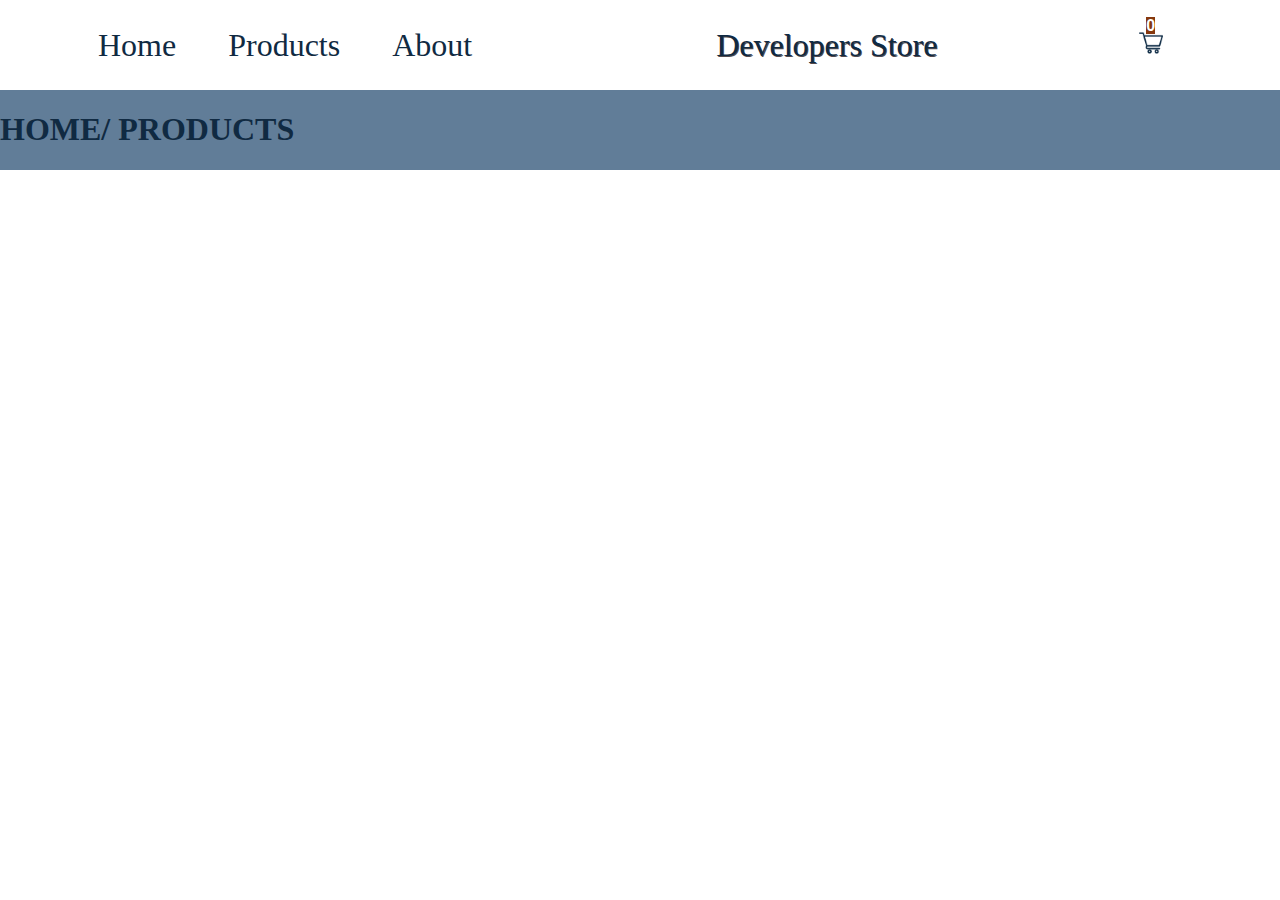
==== products.html @ 531a8862 "Creando repositorio git" ====
<!DOCTYPE html>
<html lang="en">
<head>
    <meta charset="UTF-8">
    <meta http-equiv="X-UA-Compatible" content="IE=edge">
    <meta name="viewport" content="width=device-width, initial-scale=1.0">
    <link rel="stylesheet" href="./css/style.css">
    <title>Products / Developers Store </title>
</head>
<body>
    <nav>
        <section class="nav-links products-nav">
            <a href="./index.html">Home</a>
            <a href="./products.html">Products</a>
            <a href="">About</a>
        </section>

        <h1 class="title-developerStore title-products-nav">Developers Store</h1>

        <section class="nav-shoppingCart">
            <button class="btn-shoppingCart">
                <img src="./css/shopping-products.png" alt="icono del shopping cart">
                <span class="nav-counter">0</span>
            </button>
        </section>
    </nav>

    <section class="products--home">
        <h1>HOME/ PRODUCTS </h1>
    </section>

</body>
</html>
---- css/style.css ----
:root{
    --font-titles-main:'Kaushan Script';
    --clr-primary-1: hsl(21, 91%, 17%);
    --clr-primary-2: hsl(21, 84%, 25%);
    --clr-primary-3: hsl(21, 81%, 29%);
    --clr-primary-4: hsl(21, 77%, 34%);
    --clr-primary-5: hsl(21, 62%, 45%);
    --clr-primary-7: hsl(21, 65%, 59%);
    --clr-grey-1: #102a42;
    --clr-grey-5: hsl(210, 22%, 49%);
    --clr-grey-3: hsl(209, 34%, 30%);
}
body{
    margin: 0px;
    padding: 0px;
}

nav{
    display: flex;

    justify-content: space-around;
    align-items: center;
    height: 10vh;
    width: 100%;

}

.title-developerStore{
    font-family: var(--font-titles-main);
    color: white;
    font-size: 2rem;
    text-shadow: 3px 5px #524A4E;
}

.nav-links a{
    text-decoration: none;
    margin-right: 48px;
    font-size: 2rem;
    color: white
}
.nav-links a:hover{
    color: var(--clr-primary-3);
}

.btn-shoppingCart{
    background: none;
    border: none;
    cursor: pointer;
    
}
.btn-shoppingCart img{
    width: 1.5rem;
    height: 1.5rem;
}
.nav-counter{
    position: relative;
    top: -1.5rem;
    right: 1.3rem;
    background: var(--clr-primary-3);;
    color: white;
    font-weight: bold;
    font-size: 1rem;
    
 
}



/* container main*/

.container-main{
    min-height: 100vh;
    background: url(./background.jpg);
    background-position: center center;
    background-repeat: no-repeat;
    background-attachment: fixed;
    background-size: cover;
    display: flex;
    flex-direction: column;
    justify-content: center;
    padding-left: 10%;
    text-align:left;
    color: white;
}


.title-main{
    font-size: 4rem;
    font-weight: 700;
    font-family: var(--font-titles-main);
    margin-bottom: 10px;
}

.subtitle-main{
    font-size: 1.75rem;
    font-weight: 100;
    margin: 0px 0px 10px 0px;
}

.btn-show{
    color: white;
    border: 1px solid white ;
    border-radius: 10px;
    padding: 10px;
    width: max-content;
    background: transparent;
}
.btn-show:hover{
    background-color: white;
    color: var(--clr-primary-3);
}


/* Featured */
/* Featured */
/* Featured */

.all-products{
    display: flex;
    flex-direction: column;
    place-items: center;
}
.main-products{
    display: grid;
    grid-template-columns: 1fr 1fr 1fr;
    gap: 1rem;
    width: 90vw;
    margin: 48px 64px;
}
.product-img{
    width: 70%;
    height: 15rem;
    object-fit: cover;
    border-radius: 0.25rem;
}


.line--featured{
        color: var(--clr-primary-2);
        display: flex;
        justify-content: center;
        align-items: center;
        margin: 8px;
        font-size: 3rem;
        
}

.title--featured{
    display: flex;
    justify-content: center;
    text-align: center;
}

.featured{
    font-size: 3rem;
}
/* CAJA PRODUCTOS */

.container--product{
    display: flex;
    flex-direction: column;
    align-items: center;

}
.product-icons{
    display: flex;
    position: relative; 
}
.icon-search{
    width: 2.25rem;
    height: 2.25rem;
    background: var(--clr-primary-5);
    color: var(--clr-white);
    display: grid;
    place-items: center;
    border-radius: 50%;
    cursor: pointer;
    font-size: 1rem;
    border-color: transparent;
    margin: 0 0.5rem;
    position: absolute;
    top: -120px;
    left: -50px;
}
.icon-shop{
    width: 2.25rem;
    height: 2.25rem;
    background: var(--clr-primary-5);
    color: var(--clr-white);
    display: grid;
    place-items: center;
    border-radius: 50%;
    cursor: pointer;
    font-size: 1rem;
    border-color: transparent;
    margin: 0 0.5rem;
    position: absolute;
    top: -120px;
}
.product-icons a {
    background-color: var(--clr-primary-3);
    border-radius: 20px;
    
}
.container--product a img {
    height: 18px;
    width: 16px;
    
    
}

.subcontainer--product p{
    text-align: center;
    margin: 0px;
    padding: 6px;
    color: var(--clr-grey-5);
}
.subcontainer--product p:nth-child(2){
    color: var(--clr-grey-3);
}

.none{
    display: none;
}


/* BTN ALL PRODUCTS */
.all-btn{
    background-color: var(--clr-primary-5);
    border: none;
    color: white;
    border-radius: 5px;
    width: 11rem;
    height: 2.5rem;
    cursor: pointer;
    justify-self: center;
    margin-bottom: 40px;
}
.all-btn a{
    font-size: 1rem;
    color: white;
    text-decoration: none;
    
}
.all-btn:hover{
    color: var(--clr-grey-3);
    background-color: var(--clr-primary-7);
}


/* PRODUCTS PAGE */
/* PRODUCTS PAGE */
/* PRODUCTS PAGE */
/* PRODUCTS PAGE */

.products-nav a{
    color: var(--clr-grey-1);
}

.title-products-nav{
    color: var(--clr-grey-1)!important;
    text-shadow: 1px 1px #524A4E;
    font-weight: lighter;
}

.products--home{
    background-color: var(--clr-grey-5);
    display: flex;
    justify-content: flex-start;
 
}
.products--home h1{
    color: var(--clr-grey-1);
}
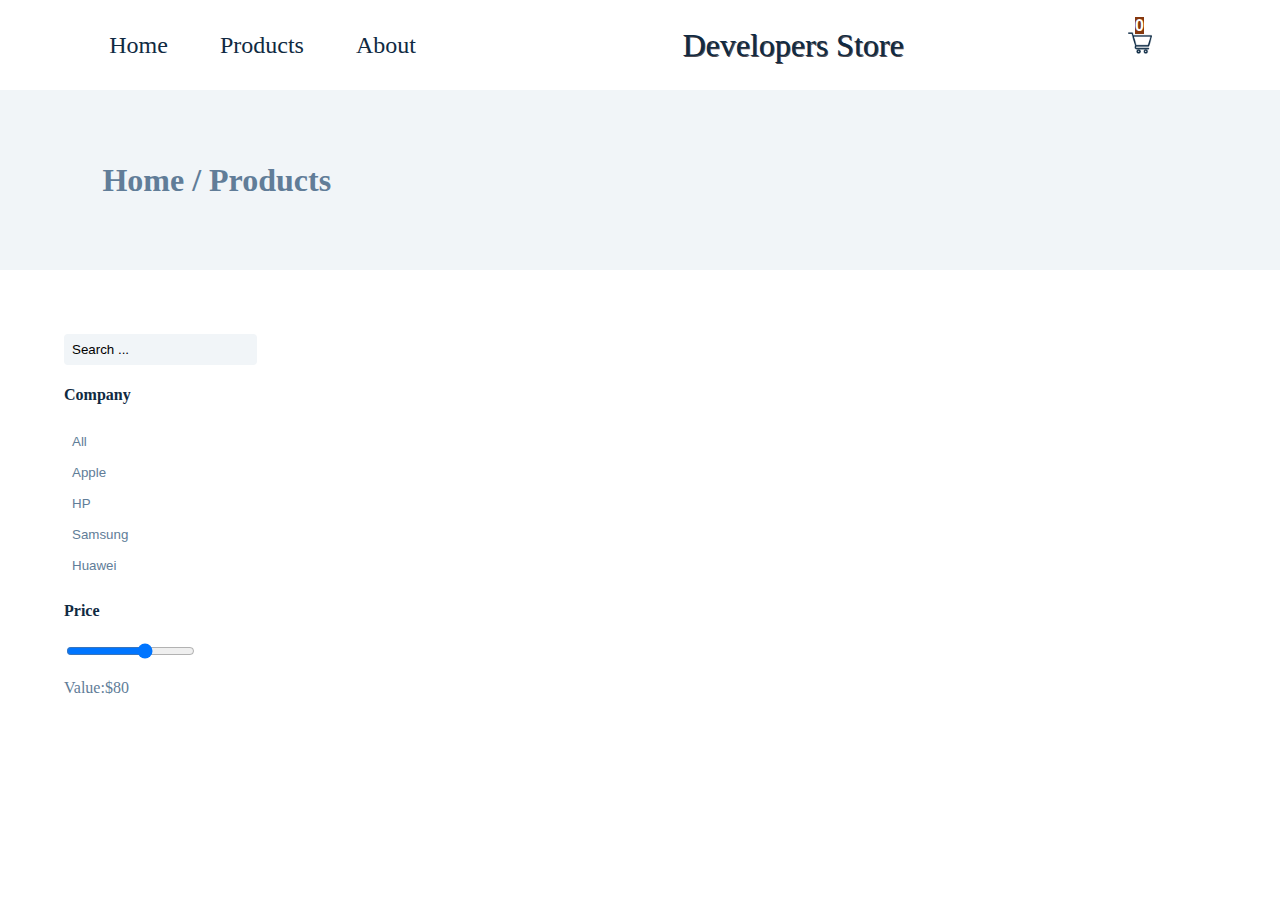
==== commit 8cc984da: "pagina products, se agrega la seccion de filters" ====
--- a/products.html
+++ b/products.html
@@ -8,7 +8,7 @@
     <title>Products / Developers Store </title>
 </head>
 <body>
-    <nav>
+    <nav class="nav-products">
         <section class="nav-links products-nav">
             <a href="./index.html">Home</a>
             <a href="./products.html">Products</a>
@@ -26,7 +26,38 @@
     </nav>
 
     <section class="products--home">
-        <h1>HOME/ PRODUCTS </h1>
+        <h1>Home / Products </h1>
+    </section>
+
+    <section class="products-pg">
+
+        <section class="filters">
+
+            <form action="" class="input-form">
+                <input type="text" name="" id="" class="search-form" value="Search ...">
+            </form>
+            <h4>Company</h4>
+            <article class="companies">
+                <button class="company-btn"> All</button>
+                <button class="company-btn">Apple</button>
+                <button class="company-btn">HP</button>
+                <button class="company-btn">Samsung</button>
+                <button class="company-btn">Huawei</button>
+            </article>
+            <h4>Price</h4>
+            <form action="" class="price-form">
+                <input type="range" class="price-filter" min="0" value="50" max="80">
+            </form>
+            <p>Value:$80</p>
+
+        </section>
+
+
+
+
+        <section class="products-container">
+            
+        </section>
     </section>
 
 </body>
--- a/css/style.css
+++ b/css/style.css
@@ -1,14 +1,30 @@
 :root{
-    --font-titles-main:'Kaushan Script';
     --clr-primary-1: hsl(21, 91%, 17%);
     --clr-primary-2: hsl(21, 84%, 25%);
     --clr-primary-3: hsl(21, 81%, 29%);
     --clr-primary-4: hsl(21, 77%, 34%);
     --clr-primary-5: hsl(21, 62%, 45%);
+    --clr-primary-6: hsl(21, 57%, 50%);
     --clr-primary-7: hsl(21, 65%, 59%);
+    --clr-primary-8: hsl(21, 80%, 74%);
+    --clr-primary-9: hsl(21, 94%, 87%);
+    --clr-primary-10: hsl(21, 100%, 94%);
     --clr-grey-1: #102a42;
+    --clr-grey-2: hsl(211, 39%, 23%);
+    --clr-grey-3: hsl(209, 34%, 30%);
+    --clr-grey-4: hsl(209, 28%, 39%);
     --clr-grey-5: hsl(210, 22%, 49%);
-    --clr-grey-3: hsl(209, 34%, 30%);
+    --clr-grey-6: hsl(209, 23%, 60%);
+    --clr-grey-7: hsl(211, 27%, 70%);
+    --clr-grey-8: hsl(210, 31%, 80%);
+    --clr-grey-9: hsl(212, 33%, 89%);
+    --clr-grey-10: hsl(210, 36%, 96%);
+    --clr-white: #fff;
+    --clr-red-dark: hsl(360, 67%, 44%);
+    --clr-red-light: hsl(360, 71%, 66%);
+    --clr-green-dark: hsl(125, 67%, 44%);
+    --clr-green-light: hsl(125, 71%, 66%);
+    --clr-black: #222;
 }
 body{
     margin: 0px;
@@ -17,12 +33,16 @@
 
 nav{
     display: flex;
-
+    background: transparent;
     justify-content: space-around;
     align-items: center;
     height: 10vh;
     width: 100%;
-
+    position: absolute;
+    z-index: 3;
+}
+.nav-products{
+    position: static;
 }
 
 .title-developerStore{
@@ -35,7 +55,7 @@
 .nav-links a{
     text-decoration: none;
     margin-right: 48px;
-    font-size: 2rem;
+    font-size: 1.5rem;
     color: white
 }
 .nav-links a:hover{
@@ -69,7 +89,7 @@
 /* container main*/
 
 .container-main{
-    min-height: 100vh;
+    height: 100vh;
     background: url(./background.jpg);
     background-position: center center;
     background-repeat: no-repeat;
@@ -81,6 +101,7 @@
     padding-left: 10%;
     text-align:left;
     color: white;
+    position: relative;
 }
 
 
@@ -264,15 +285,56 @@
 }
 
 .products--home{
-    background-color: var(--clr-grey-5);
-    display: flex;
-    justify-content: flex-start;
+    min-height: 20vh;
+    background: var(--clr-grey-10);
+    color: var(--clr-grey-5);
+    display: flex;
+    align-items: center;
+    padding-left: 8%;
+    
  
 }
 .products--home h1{
+    color: var(--clr-grey-5);
+}
+.products-pg{
+    display: grid;
+    grid-template-columns: 200px 1fr;
+    position: relative;
+    margin: 4rem auto;
+    gap: 10px;
+    width: 90vw;
+}
+
+/* PRODUCTS filter */
+.search-form{
+    background-color: var(--clr-grey-10);
+    border: none;
+    border-radius: 0.25rem;
+    padding: 0.5rem;
+}
+.companies{
+    display: flex;
+    flex-direction: column;
+}
+
+.filters h4{
     color: var(--clr-grey-1);
 }
-
-
-
-
+.company-btn{
+    background-color: transparent;
+    color: var(--clr-grey-5);
+    border: none;
+    text-align: start;
+    padding: 0.25rem;
+    margin: 0.25rem;
+}
+.filters p{
+    color: var(--clr-grey-5);
+}
+
+
+
+
+
+
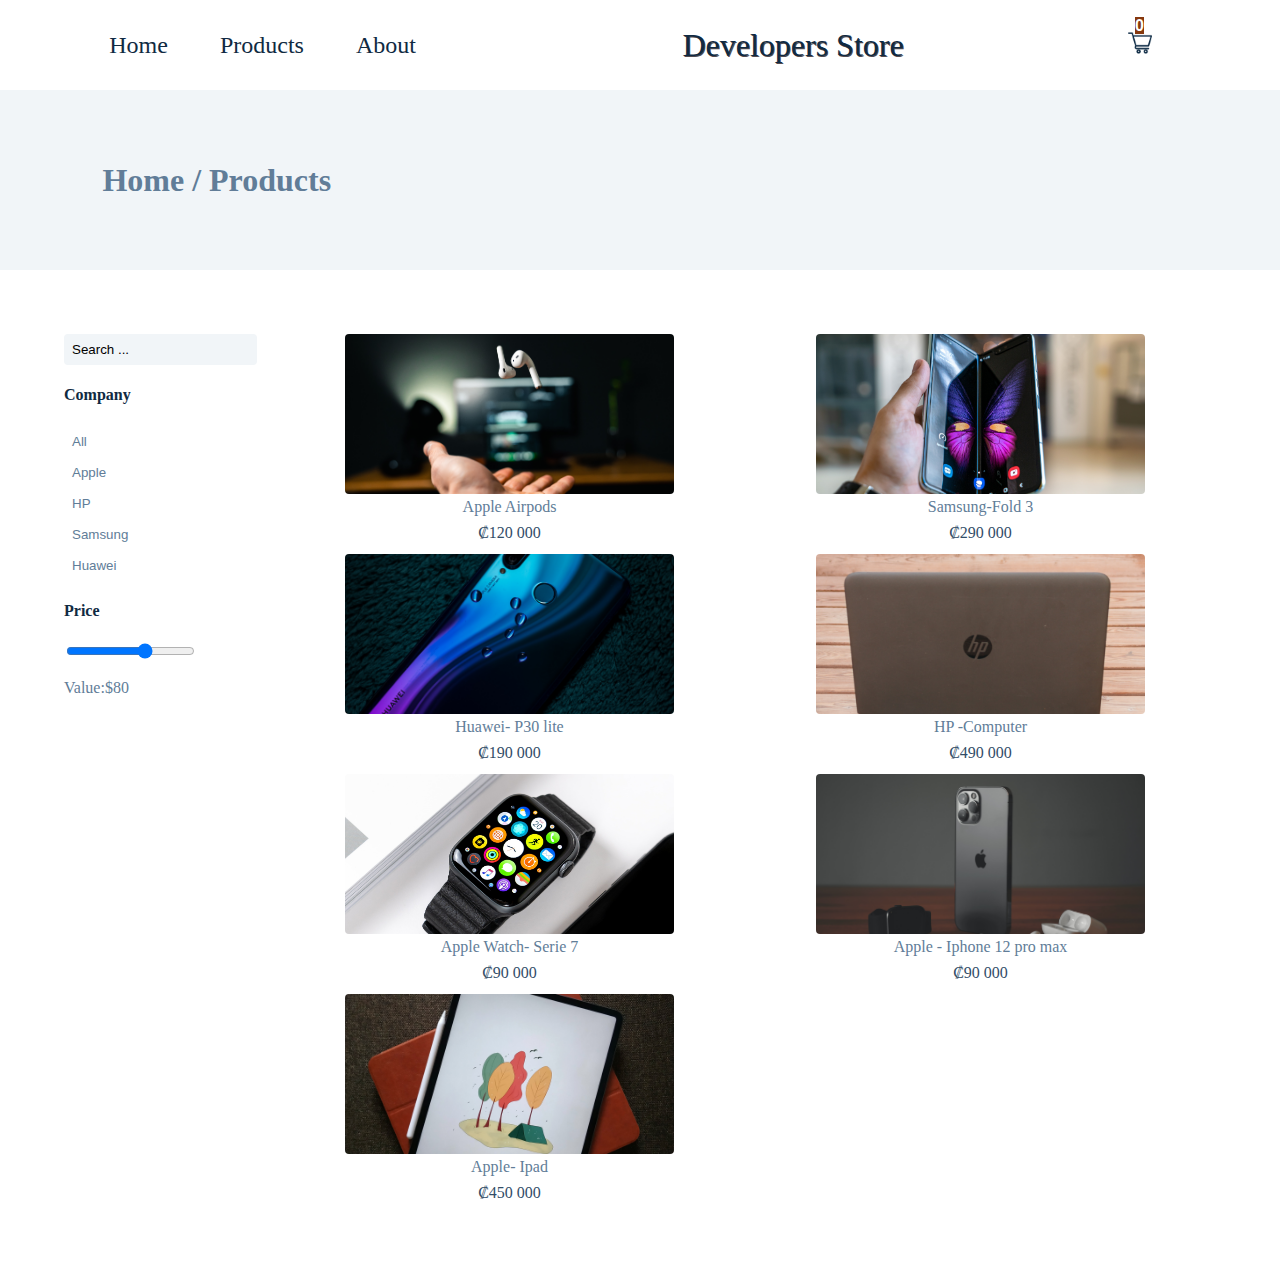
==== commit 9a5ed8d2: "seccion de productos act" ====
--- a/products.html
+++ b/products.html
@@ -32,7 +32,6 @@
     <section class="products-pg">
 
         <section class="filters">
-
             <form action="" class="input-form">
                 <input type="text" name="" id="" class="search-form" value="Search ...">
             </form>
@@ -49,14 +48,107 @@
                 <input type="range" class="price-filter" min="0" value="50" max="80">
             </form>
             <p>Value:$80</p>
-
         </section>
 
+        <section class="products-container">
 
+            <section class="container--product">
+                <img class="product-img" src="./css/airpods.jpg" alt="img airpods" width="100px" height="100px"> 
+                
+                <div id="none" class="product-icons none">
+                    <a class="icon-search"><img src="./css/search.png" alt="icon search"></a>
+                    <a class="icon-shop"><img src="./css/shopping3.png" alt="icon shopping cart"></a>
+                </div>
 
+                <div class="subcontainer--product">
+                    <p>Apple Airpods</p>
+                    <p>₡120 000</p>
+                </div>
+            </section>
 
-        <section class="products-container">
-            
+            <section class="container--product">
+                <img class="product-img" src="./css/fold.jpg" alt="cellphone fold samsung" width="100px" height="100px"> 
+                
+                <div id="none" class="product-icons none">
+                    <a class="icon-search"><img src="./css/search.png" alt="icon search"></a>
+                    <a class="icon-shop"><img src="./css/shopping3.png" alt="icon shopping cart"></a>
+                </div>
+
+                <div class="subcontainer--product">
+                    <p>Samsung-Fold 3</p>
+                    <p>₡290 000</p>
+                </div>
+            </section>
+
+            <section class="container--product">
+                <img class="product-img" src="./css/p30lite.jpg" alt="cellphone P30 lite" width="100px" height="100px"> 
+                
+                <div id="none" class="product-icons none">
+                    <a class="icon-search"><img src="./css/search.png" alt="icon search"></a>
+                    <a class="icon-shop"><img src="./css/shopping3.png" alt="icon shopping cart"></a>
+                </div>
+
+                <div class="subcontainer--product">
+                    <p>Huawei- P30 lite</p>
+                    <p>₡190 000</p>
+                </div>
+            </section>
+
+            <section class="container--product">
+                <img class="product-img" src="./css/hpComputer.jpg" alt="computer HP" width="100px" height="100px"> 
+                
+                <div id="none" class="product-icons none">
+                    <a class="icon-search"><img src="./css/search.png" alt="icon search"></a>
+                    <a class="icon-shop"><img src="./css/shopping3.png" alt="icon shopping cart"></a>
+                </div>
+
+                <div class="subcontainer--product">
+                    <p>HP -Computer</p>
+                    <p>₡490 000</p>
+                </div>
+            </section>
+
+            <section class="container--product">
+                <img class="product-img" src="./css/apple-watch.jpg" alt="APPLE WATCH" width="100px" height="100px"> 
+                
+                <div id="none" class="product-icons none">
+                    <a class="icon-search"><img src="./css/search.png" alt="icon search"></a>
+                    <a class="icon-shop"><img src="./css/shopping3.png" alt="icon shopping cart"></a>
+                </div>
+
+                <div class="subcontainer--product">
+                    <p>Apple Watch- Serie 7</p>
+                    <p>₡90 000</p>
+                </div>
+            </section>
+
+            <section class="container--product">
+                <img class="product-img" src="./css/iphone.jpg" alt="iphone" width="100px" height="100px"> 
+                
+                <div id="none" class="product-icons none">
+                    <a class="icon-search"><img src="./css/search.png" alt="icon search"></a>
+                    <a class="icon-shop"><img src="./css/shopping3.png" alt="icon shopping cart"></a>
+                </div>
+
+                <div class="subcontainer--product">
+                    <p>Apple - Iphone 12 pro max</p>
+                    <p>₡90 000</p>
+                </div>
+            </section>
+
+            <section class="container--product">
+                <img class="product-img" src="./css/ipad.jpg" alt="apple ipad" width="100px" height="100px"> 
+                
+                <div id="none" class="product-icons none">
+                    <a class="icon-search"><img src="./css/search.png" alt="icon search"></a>
+                    <a class="icon-shop"><img src="./css/shopping3.png" alt="icon shopping cart"></a>
+                </div>
+
+                <div class="subcontainer--product">
+                    <p>Apple- Ipad </p>
+                    <p>₡450 000</p>
+                </div>
+            </section>
         </section>
     </section>
 
--- a/css/style.css
+++ b/css/style.css
@@ -150,7 +150,7 @@
 }
 .product-img{
     width: 70%;
-    height: 15rem;
+    height: 10rem;
     object-fit: cover;
     border-radius: 0.25rem;
 }
@@ -181,6 +181,7 @@
     display: flex;
     flex-direction: column;
     align-items: center;
+    margin-bottom: 0.5rem;
 
 }
 .product-icons{
@@ -233,7 +234,7 @@
 .subcontainer--product p{
     text-align: center;
     margin: 0px;
-    padding: 6px;
+    padding: 4px;
     color: var(--clr-grey-5);
 }
 .subcontainer--product p:nth-child(2){
@@ -333,8 +334,13 @@
     color: var(--clr-grey-5);
 }
 
-
-
-
-
-
+.products-container{
+    display: grid;
+    grid-template-columns: repeat( auto-fit, minmax(350px, 1fr) );
+}
+
+
+
+
+
+
